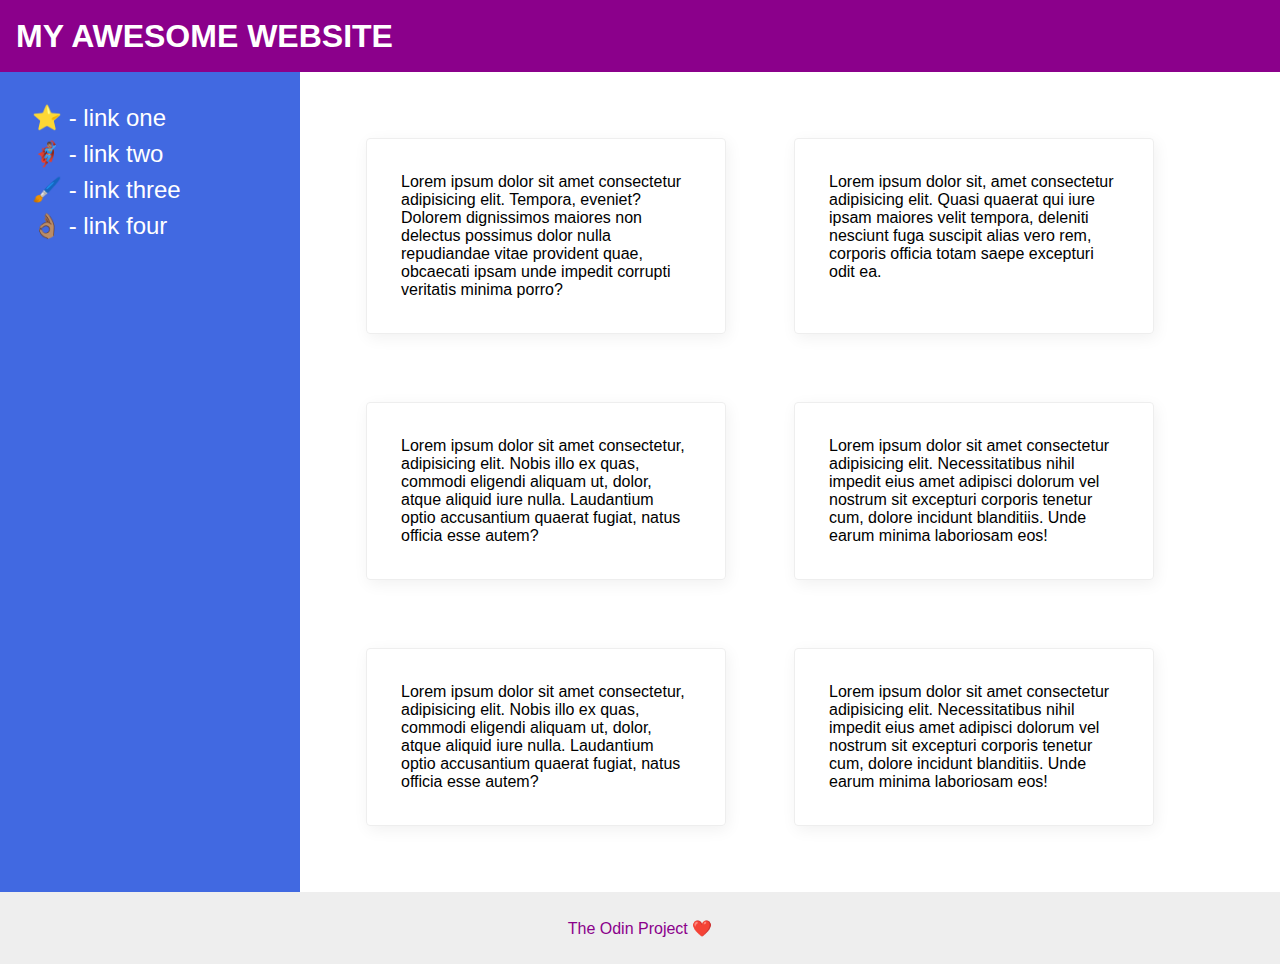
==== flex/07-flex-layout-2/index.html @ 215bd385 "Completed flexbox exercise 07" ====
<!DOCTYPE html>
<html lang="en">
  <head>
    <meta charset="UTF-8" />
    <meta http-equiv="X-UA-Compatible" content="IE=edge" />
    <meta name="viewport" content="width=device-width, initial-scale=1.0" />
    <title>The Holy Grail</title>
    <link rel="stylesheet" href="style.css" />
  </head>
  <body>
    <div class="header">MY AWESOME WEBSITE</div>
    <div class="mid">
      <div class="sidebar">
        <ul>
          <li><a href="#">⭐ - link one</a></li>
          <li><a href="#">🦸🏽‍♂️ - link two</a></li>
          <li><a href="#">🖌️ - link three</a></li>
          <li><a href="#">👌🏽 - link four</a></li>
        </ul>
      </div>
      <div class="content">
        <div class="card">
          Lorem ipsum dolor sit amet consectetur adipisicing elit. Tempora,
          eveniet? Dolorem dignissimos maiores non delectus possimus dolor nulla
          repudiandae vitae provident quae, obcaecati ipsam unde impedit
          corrupti veritatis minima porro?
        </div>
        <div class="card">
          Lorem ipsum dolor sit, amet consectetur adipisicing elit. Quasi
          quaerat qui iure ipsam maiores velit tempora, deleniti nesciunt fuga
          suscipit alias vero rem, corporis officia totam saepe excepturi odit
          ea.
        </div>
        <div class="card">
          Lorem ipsum dolor sit amet consectetur, adipisicing elit. Nobis illo
          ex quas, commodi eligendi aliquam ut, dolor, atque aliquid iure nulla.
          Laudantium optio accusantium quaerat fugiat, natus officia esse autem?
        </div>
        <div class="card">
          Lorem ipsum dolor sit amet consectetur adipisicing elit.
          Necessitatibus nihil impedit eius amet adipisci dolorum vel nostrum
          sit excepturi corporis tenetur cum, dolore incidunt blanditiis. Unde
          earum minima laboriosam eos!
        </div>
        <div class="card">
          Lorem ipsum dolor sit amet consectetur, adipisicing elit. Nobis illo
          ex quas, commodi eligendi aliquam ut, dolor, atque aliquid iure nulla.
          Laudantium optio accusantium quaerat fugiat, natus officia esse autem?
        </div>
        <div class="card">
          Lorem ipsum dolor sit amet consectetur adipisicing elit.
          Necessitatibus nihil impedit eius amet adipisci dolorum vel nostrum
          sit excepturi corporis tenetur cum, dolore incidunt blanditiis. Unde
          earum minima laboriosam eos!
        </div>
      </div>
    </div>
    <div class="footer">The Odin Project ❤️</div>
  </body>
</html>
---- flex/07-flex-layout-2/style.css ----
body {
  font-family: -apple-system, BlinkMacSystemFont, "Segoe UI", Roboto, Oxygen,
    Ubuntu, Cantarell, "Open Sans", "Helvetica Neue", sans-serif;
  margin: 0;
  min-height: 100vh;
  display: flex;
  flex-direction: column;
}

ul {
  list-style: none;
  margin: 0;
  padding: 16px;
  display: flex;
  flex-direction: column;
  gap: 8px;
}

a {
  text-decoration: none;
  font-size: 24px;
  color: white;
}

.mid {
  flex: 1;
  display: flex;
}

.content {
  padding: 32px;
  display: flex;
  flex-wrap: wrap;
}

.header {
  display: flex;
  align-items: center;
  height: 72px;
  background: darkmagenta;
  color: white;
  font-size: 32px;
  font-weight: 900;
  padding-left: 16px;
}

.footer {
  height: 72px;
  background: #eee;
  color: darkmagenta;
  display: flex;
  justify-content: center;
  align-items: center;
}

.sidebar {
  background: royalblue;
  box-sizing: border-box;
  flex-shrink: 0;
  padding: 16px;
  width: 300px;
}

.card {
  border: 1px solid #eee;
  box-shadow: 2px 4px 16px rgba(0, 0, 0, 0.06);
  border-radius: 4px;
  padding: 34px;
  flex-basis: 250px;
  margin: 34px;
  min-width: 290px;
}
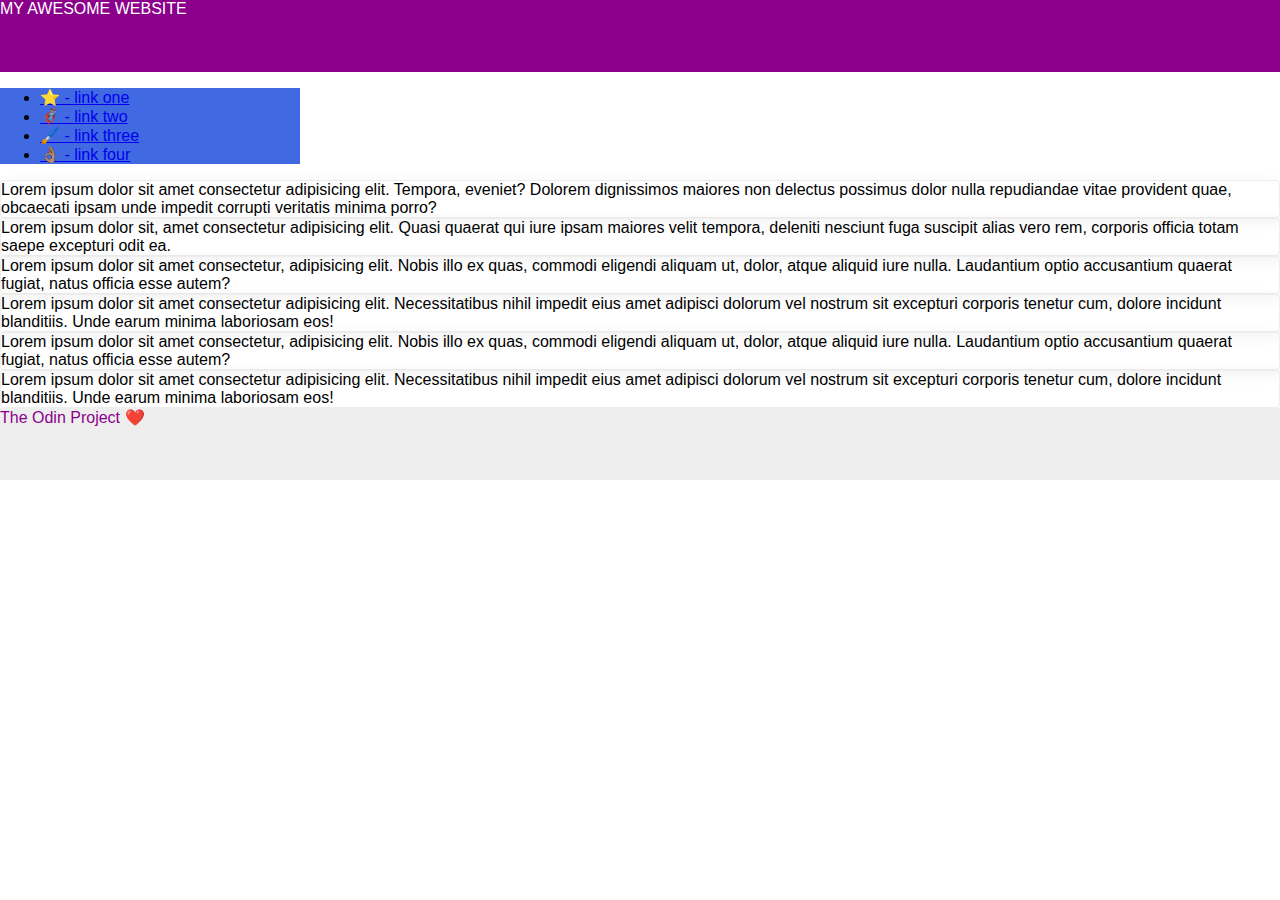
==== commit 15bfff09: "Revert "Completed flexbox exercise 07" title" ====
--- a/flex/07-flex-layout-2/index.html
+++ b/flex/07-flex-layout-2/index.html
@@ -1,60 +1,35 @@
 <!DOCTYPE html>
 <html lang="en">
   <head>
-    <meta charset="UTF-8" />
-    <meta http-equiv="X-UA-Compatible" content="IE=edge" />
-    <meta name="viewport" content="width=device-width, initial-scale=1.0" />
+    <meta charset="UTF-8">
+    <meta http-equiv="X-UA-Compatible" content="IE=edge">
+    <meta name="viewport" content="width=device-width, initial-scale=1.0">
     <title>The Holy Grail</title>
-    <link rel="stylesheet" href="style.css" />
+    <link rel="stylesheet" href="style.css">
   </head>
   <body>
-    <div class="header">MY AWESOME WEBSITE</div>
-    <div class="mid">
-      <div class="sidebar">
-        <ul>
-          <li><a href="#">⭐ - link one</a></li>
-          <li><a href="#">🦸🏽‍♂️ - link two</a></li>
-          <li><a href="#">🖌️ - link three</a></li>
-          <li><a href="#">👌🏽 - link four</a></li>
-        </ul>
-      </div>
-      <div class="content">
-        <div class="card">
-          Lorem ipsum dolor sit amet consectetur adipisicing elit. Tempora,
-          eveniet? Dolorem dignissimos maiores non delectus possimus dolor nulla
-          repudiandae vitae provident quae, obcaecati ipsam unde impedit
-          corrupti veritatis minima porro?
-        </div>
-        <div class="card">
-          Lorem ipsum dolor sit, amet consectetur adipisicing elit. Quasi
-          quaerat qui iure ipsam maiores velit tempora, deleniti nesciunt fuga
-          suscipit alias vero rem, corporis officia totam saepe excepturi odit
-          ea.
-        </div>
-        <div class="card">
-          Lorem ipsum dolor sit amet consectetur, adipisicing elit. Nobis illo
-          ex quas, commodi eligendi aliquam ut, dolor, atque aliquid iure nulla.
-          Laudantium optio accusantium quaerat fugiat, natus officia esse autem?
-        </div>
-        <div class="card">
-          Lorem ipsum dolor sit amet consectetur adipisicing elit.
-          Necessitatibus nihil impedit eius amet adipisci dolorum vel nostrum
-          sit excepturi corporis tenetur cum, dolore incidunt blanditiis. Unde
-          earum minima laboriosam eos!
-        </div>
-        <div class="card">
-          Lorem ipsum dolor sit amet consectetur, adipisicing elit. Nobis illo
-          ex quas, commodi eligendi aliquam ut, dolor, atque aliquid iure nulla.
-          Laudantium optio accusantium quaerat fugiat, natus officia esse autem?
-        </div>
-        <div class="card">
-          Lorem ipsum dolor sit amet consectetur adipisicing elit.
-          Necessitatibus nihil impedit eius amet adipisci dolorum vel nostrum
-          sit excepturi corporis tenetur cum, dolore incidunt blanditiis. Unde
-          earum minima laboriosam eos!
-        </div>
-      </div>
+    <div class="header">
+      MY AWESOME WEBSITE
     </div>
-    <div class="footer">The Odin Project ❤️</div>
+    
+    <div class="sidebar">
+      <ul>
+        <li><a href="#">⭐ - link one</a></li>
+        <li><a href="#">🦸🏽‍♂️ - link two</a></li>
+        <li><a href="#">🖌️ - link three</a></li>
+        <li><a href="#">👌🏽 - link four</a></li>
+      </ul>
+    </div>
+
+    <div class="card">Lorem ipsum dolor sit amet consectetur adipisicing elit. Tempora, eveniet? Dolorem dignissimos maiores non delectus possimus dolor nulla repudiandae vitae provident quae, obcaecati ipsam unde impedit corrupti veritatis minima porro?</div>
+    <div class="card">Lorem ipsum dolor sit, amet consectetur adipisicing elit. Quasi quaerat qui iure ipsam maiores velit tempora, deleniti nesciunt fuga suscipit alias vero rem, corporis officia totam saepe excepturi odit ea.</div>
+    <div class="card">Lorem ipsum dolor sit amet consectetur, adipisicing elit. Nobis illo ex quas, commodi eligendi aliquam ut, dolor, atque aliquid iure nulla. Laudantium optio accusantium quaerat fugiat, natus officia esse autem?</div>
+    <div class="card">Lorem ipsum dolor sit amet consectetur adipisicing elit. Necessitatibus nihil impedit eius amet adipisci dolorum vel nostrum sit excepturi corporis tenetur cum, dolore incidunt blanditiis. Unde earum minima laboriosam eos!</div>
+    <div class="card">Lorem ipsum dolor sit amet consectetur, adipisicing elit. Nobis illo ex quas, commodi eligendi aliquam ut, dolor, atque aliquid iure nulla. Laudantium optio accusantium quaerat fugiat, natus officia esse autem?</div>
+    <div class="card">Lorem ipsum dolor sit amet consectetur adipisicing elit. Necessitatibus nihil impedit eius amet adipisci dolorum vel nostrum sit excepturi corporis tenetur cum, dolore incidunt blanditiis. Unde earum minima laboriosam eos!</div>
+    
+    <div class="footer">
+      The Odin Project ❤️
+    </div>
   </body>
-</html>
+</html>--- a/flex/07-flex-layout-2/style.css
+++ b/flex/07-flex-layout-2/style.css
@@ -1,72 +1,29 @@
 body {
-  font-family: -apple-system, BlinkMacSystemFont, "Segoe UI", Roboto, Oxygen,
-    Ubuntu, Cantarell, "Open Sans", "Helvetica Neue", sans-serif;
+  font-family: -apple-system, BlinkMacSystemFont, 'Segoe UI', Roboto, Oxygen, Ubuntu, Cantarell, 'Open Sans', 'Helvetica Neue', sans-serif;
   margin: 0;
   min-height: 100vh;
-  display: flex;
-  flex-direction: column;
-}
-
-ul {
-  list-style: none;
-  margin: 0;
-  padding: 16px;
-  display: flex;
-  flex-direction: column;
-  gap: 8px;
-}
-
-a {
-  text-decoration: none;
-  font-size: 24px;
-  color: white;
-}
-
-.mid {
-  flex: 1;
-  display: flex;
-}
-
-.content {
-  padding: 32px;
-  display: flex;
-  flex-wrap: wrap;
 }
 
 .header {
-  display: flex;
-  align-items: center;
   height: 72px;
   background: darkmagenta;
   color: white;
-  font-size: 32px;
-  font-weight: 900;
-  padding-left: 16px;
 }
 
 .footer {
   height: 72px;
   background: #eee;
   color: darkmagenta;
-  display: flex;
-  justify-content: center;
-  align-items: center;
 }
 
 .sidebar {
+  width: 300px;
   background: royalblue;
   box-sizing: border-box;
-  flex-shrink: 0;
-  padding: 16px;
-  width: 300px;
 }
 
 .card {
   border: 1px solid #eee;
-  box-shadow: 2px 4px 16px rgba(0, 0, 0, 0.06);
+  box-shadow: 2px 4px 16px rgba(0,0,0,.06);
   border-radius: 4px;
-  padding: 34px;
-  flex-basis: 250px;
-  margin: 34px;
-  min-width: 290px;
-}
+}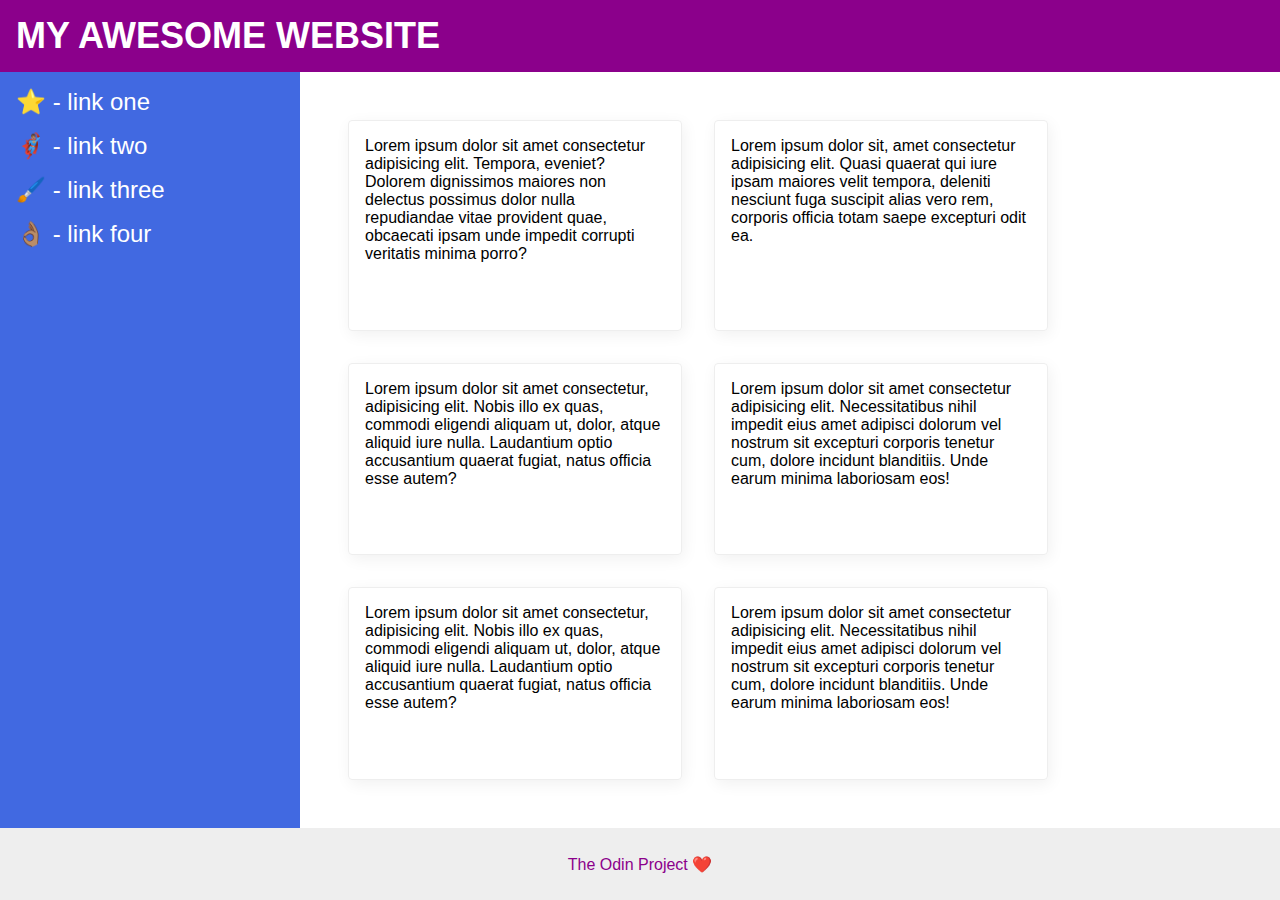
==== commit f610d205: "Completed flexbox exercise 07 correctly" ====
--- a/flex/07-flex-layout-2/index.html
+++ b/flex/07-flex-layout-2/index.html
@@ -1,35 +1,61 @@
 <!DOCTYPE html>
 <html lang="en">
   <head>
-    <meta charset="UTF-8">
-    <meta http-equiv="X-UA-Compatible" content="IE=edge">
-    <meta name="viewport" content="width=device-width, initial-scale=1.0">
+    <meta charset="UTF-8" />
+    <meta http-equiv="X-UA-Compatible" content="IE=edge" />
+    <meta name="viewport" content="width=device-width, initial-scale=1.0" />
     <title>The Holy Grail</title>
-    <link rel="stylesheet" href="style.css">
+    <link rel="stylesheet" href="style.css" />
   </head>
   <body>
-    <div class="header">
-      MY AWESOME WEBSITE
+    <div class="header">MY AWESOME WEBSITE</div>
+    <div class="body">
+      <div class="sidebar">
+        <ul>
+          <li><a href="#">⭐ - link one</a></li>
+          <li><a href="#">🦸🏽‍♂️ - link two</a></li>
+          <li><a href="#">🖌️ - link three</a></li>
+          <li><a href="#">👌🏽 - link four</a></li>
+        </ul>
+      </div>
+
+      <div class="content">
+        <div class="card">
+          Lorem ipsum dolor sit amet consectetur adipisicing elit. Tempora,
+          eveniet? Dolorem dignissimos maiores non delectus possimus dolor nulla
+          repudiandae vitae provident quae, obcaecati ipsam unde impedit
+          corrupti veritatis minima porro?
+        </div>
+        <div class="card">
+          Lorem ipsum dolor sit, amet consectetur adipisicing elit. Quasi
+          quaerat qui iure ipsam maiores velit tempora, deleniti nesciunt fuga
+          suscipit alias vero rem, corporis officia totam saepe excepturi odit
+          ea.
+        </div>
+        <div class="card">
+          Lorem ipsum dolor sit amet consectetur, adipisicing elit. Nobis illo
+          ex quas, commodi eligendi aliquam ut, dolor, atque aliquid iure nulla.
+          Laudantium optio accusantium quaerat fugiat, natus officia esse autem?
+        </div>
+        <div class="card">
+          Lorem ipsum dolor sit amet consectetur adipisicing elit.
+          Necessitatibus nihil impedit eius amet adipisci dolorum vel nostrum
+          sit excepturi corporis tenetur cum, dolore incidunt blanditiis. Unde
+          earum minima laboriosam eos!
+        </div>
+        <div class="card">
+          Lorem ipsum dolor sit amet consectetur, adipisicing elit. Nobis illo
+          ex quas, commodi eligendi aliquam ut, dolor, atque aliquid iure nulla.
+          Laudantium optio accusantium quaerat fugiat, natus officia esse autem?
+        </div>
+        <div class="card">
+          Lorem ipsum dolor sit amet consectetur adipisicing elit.
+          Necessitatibus nihil impedit eius amet adipisci dolorum vel nostrum
+          sit excepturi corporis tenetur cum, dolore incidunt blanditiis. Unde
+          earum minima laboriosam eos!
+        </div>
+      </div>
     </div>
-    
-    <div class="sidebar">
-      <ul>
-        <li><a href="#">⭐ - link one</a></li>
-        <li><a href="#">🦸🏽‍♂️ - link two</a></li>
-        <li><a href="#">🖌️ - link three</a></li>
-        <li><a href="#">👌🏽 - link four</a></li>
-      </ul>
-    </div>
-
-    <div class="card">Lorem ipsum dolor sit amet consectetur adipisicing elit. Tempora, eveniet? Dolorem dignissimos maiores non delectus possimus dolor nulla repudiandae vitae provident quae, obcaecati ipsam unde impedit corrupti veritatis minima porro?</div>
-    <div class="card">Lorem ipsum dolor sit, amet consectetur adipisicing elit. Quasi quaerat qui iure ipsam maiores velit tempora, deleniti nesciunt fuga suscipit alias vero rem, corporis officia totam saepe excepturi odit ea.</div>
-    <div class="card">Lorem ipsum dolor sit amet consectetur, adipisicing elit. Nobis illo ex quas, commodi eligendi aliquam ut, dolor, atque aliquid iure nulla. Laudantium optio accusantium quaerat fugiat, natus officia esse autem?</div>
-    <div class="card">Lorem ipsum dolor sit amet consectetur adipisicing elit. Necessitatibus nihil impedit eius amet adipisci dolorum vel nostrum sit excepturi corporis tenetur cum, dolore incidunt blanditiis. Unde earum minima laboriosam eos!</div>
-    <div class="card">Lorem ipsum dolor sit amet consectetur, adipisicing elit. Nobis illo ex quas, commodi eligendi aliquam ut, dolor, atque aliquid iure nulla. Laudantium optio accusantium quaerat fugiat, natus officia esse autem?</div>
-    <div class="card">Lorem ipsum dolor sit amet consectetur adipisicing elit. Necessitatibus nihil impedit eius amet adipisci dolorum vel nostrum sit excepturi corporis tenetur cum, dolore incidunt blanditiis. Unde earum minima laboriosam eos!</div>
-    
-    <div class="footer">
-      The Odin Project ❤️
-    </div>
+    <div class="footer">The Odin Project ❤️</div>
   </body>
-</html>+</html>
--- a/flex/07-flex-layout-2/style.css
+++ b/flex/07-flex-layout-2/style.css
@@ -1,29 +1,72 @@
 body {
-  font-family: -apple-system, BlinkMacSystemFont, 'Segoe UI', Roboto, Oxygen, Ubuntu, Cantarell, 'Open Sans', 'Helvetica Neue', sans-serif;
+  font-family: -apple-system, BlinkMacSystemFont, "Segoe UI", Roboto, Oxygen,
+    Ubuntu, Cantarell, "Open Sans", "Helvetica Neue", sans-serif;
   margin: 0;
   min-height: 100vh;
+  display: flex;
+  flex-direction: column;
+}
+
+a {
+  text-decoration: none;
+  color: white;
+  font-size: 24px;
+}
+
+ul {
+  list-style: none;
+  margin: 0;
+  padding: 0px;
+}
+
+li {
+  margin-bottom: 16px;
+}
+
+.body {
+  display: flex;
+  flex: 1;
 }
 
 .header {
   height: 72px;
   background: darkmagenta;
   color: white;
+  font-size: 36px;
+  font-weight: 900;
+  display: flex;
+  align-items: center;
+  padding-left: 16px;
 }
 
 .footer {
   height: 72px;
   background: #eee;
   color: darkmagenta;
+  display: flex;
+  justify-content: center;
+  align-items: center;
 }
 
 .sidebar {
   width: 300px;
   background: royalblue;
   box-sizing: border-box;
+  flex-shrink: 0;
+  padding: 16px;
+}
+
+.content {
+  display: flex;
+  flex-wrap: wrap;
+  padding: 32px;
 }
 
 .card {
   border: 1px solid #eee;
-  box-shadow: 2px 4px 16px rgba(0,0,0,.06);
+  box-shadow: 2px 4px 16px rgba(0, 0, 0, 0.06);
   border-radius: 4px;
-}+  padding: 16px;
+  margin: 16px;
+  width: 300px;
+}
